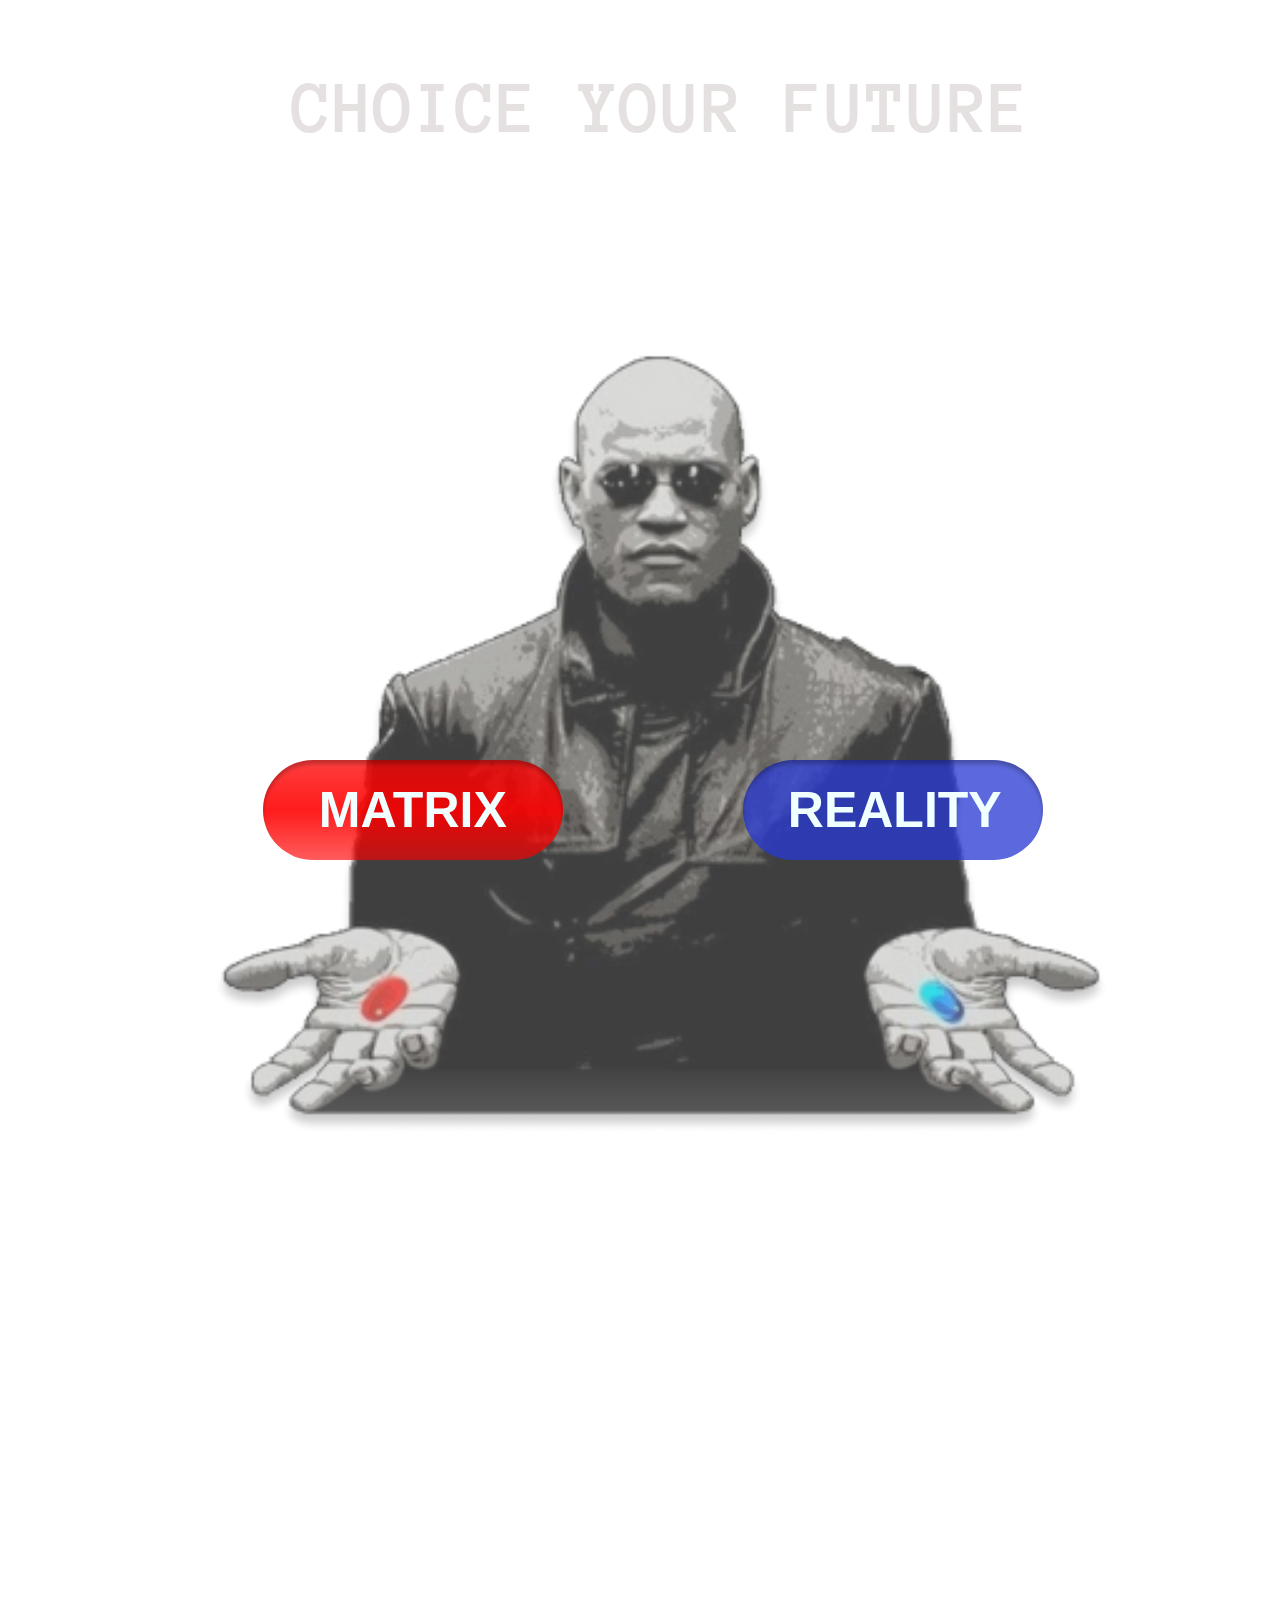
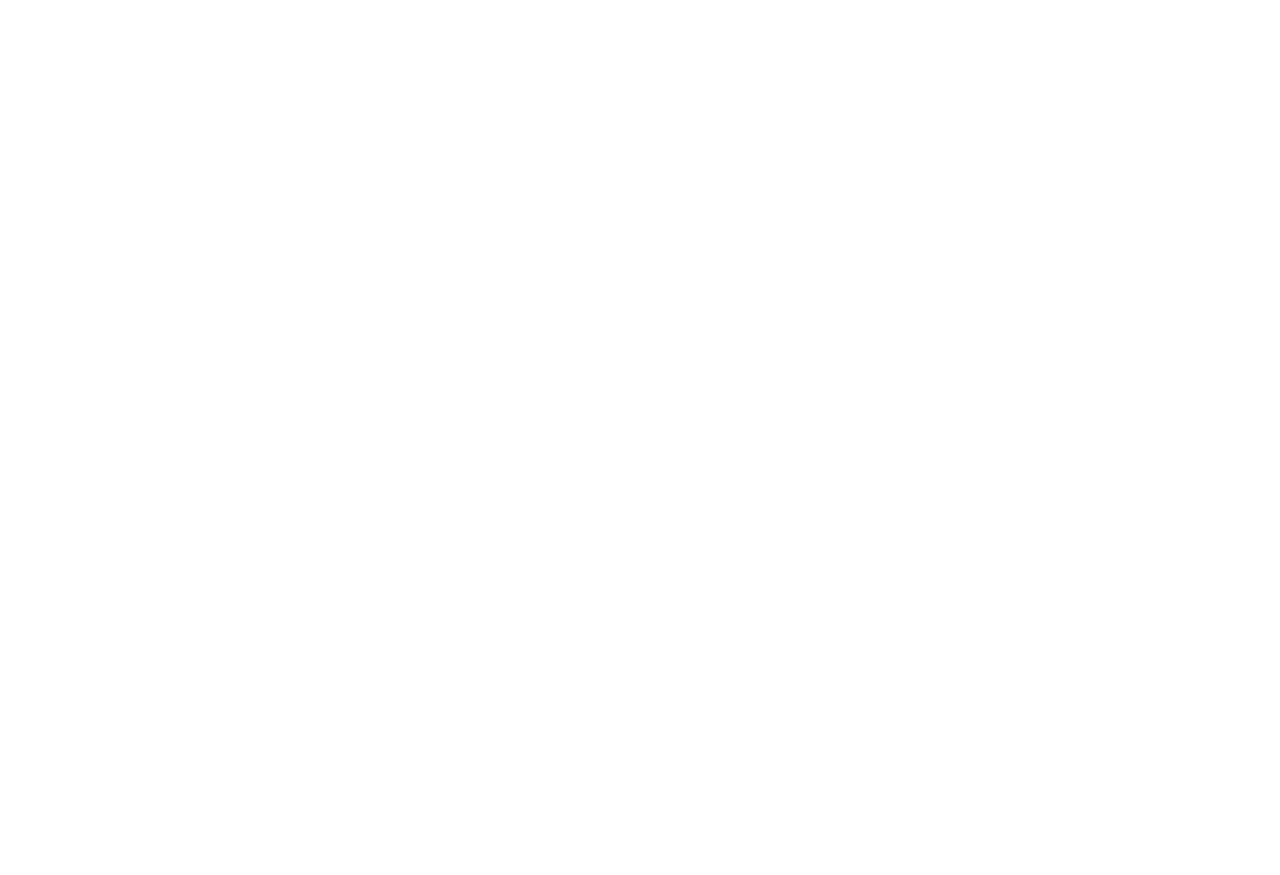
==== index.html @ 4d07c504 "home video" ====
<!DOCTYPE html>
<html lang="en">
<head>
  <meta charset="UTF-8">
  <meta name="viewport" content="width=device-width, initial-scale=1.0">
  <title>RULETA</title>
  <link rel="stylesheet" href="style.css">
  <link rel="icon" href="./imagenes/Matrix-Logo-PNG-Transparent-Image.png">
  <link rel="stylesheet" href="https://fonts.googleapis.com/css2?family=Anonymous+Pro:wght@400;700&display=swap">
</head>
<body onmouseover="playAudio()">
  <div>
    <video autoplay muted preload loop src="./imagenes/matrix_-_47802_1080p.mp4">
    </video>
  </div>
    <div class="CHOICE">
     <h2>CHOICE YOUR FUTURE</h2> 
    </div>
  <figure class="items">
    <img class="morfeo" src="./imagenes/Rectangle 5.png" alt="Imagen Morfeo">
    <section class="container-botoms">
        <button class="btnred">
          <a href="Matrix.html">MATRIX</a>
        </button>
        <button class="btnblue">
          <a href="Reality.html">REALITY</a>
        </button>
    </section>
  </figure>
  <audio id="hoverAudio" src="./imagenes/The Matrix Resurrections.mp3"></audio>
  <script>
    function playAudio() {
      var audio = document.getElementById('hoverAudio');
      audio.play();
    }
  </script>
    <script src="./main.js">
    </script>
</body>
</html>
---- style.css ----
body {
  font-family: Anonymous Pro;
  display: flex;
  flex-direction: column;
  align-items: center;
  /*background: url('./imagenes/matrix_-_47802_1080p.mp4');*/
 /*background-image: url('./imagenes/fondo\ home\ Matrix.jpeg');
  background-repeat: no-repeat;
  background-size: cover;*/
  margin-left: 50px;
  margin-buttom: 40%;
}
video {
  position: absolute;
  top: 0;
  left: 0;
  object-fit: cover;
  z-index: -1;
  width: 100vw; /* 100% del ancho de la ventana del navegador */
  height: 160vh;
  object-fit: cover;
}

figure{
  display: flex;
  flex-direction: column;
}

a {
  text-decoration: none;
  color: azure;
}

.morfeo {
  opacity: 0.8;
}

.CHOICE {
  color: rgb(229, 225, 225);
  display: flex;
  flex-direction: column;
  justify-content: space-evenly; /* Otra opción puede ser 'space-around' según tus necesidades */
  align-items: center;
  text-align: center;
  margin-top: 15%;
  font-size: 50px;
  font-weight: bold;
}

.container-botoms {
  display: flex;
  flex-direction: column;
  justify-content: center;
  align-items: center;
  font-size: 23px;
  border-radius: 5px;
  font-size: 20px;
}

.btnred {
  width: 200px;
  cursor: pointer;
  border: none;
  padding: 16px 45px;
  color: azure;
  font-size: 24px;
  font-weight: bold;
  border-radius: 98px;
  display: flex;
  justify-content: center;
  position: relative;
  align-items: center;
  background: linear-gradient(180deg, rgba(255, 0, 0, 0.76) 0%, rgba(255, 0, 0, 0.89) 50.52%, rgba(255, 0, 0, 0.64) 100%);
  mix-blend-mode: plus-lighter;
  box-shadow: 0px 4px 4px 0px rgba(0, 0, 0, 0.25) inset;
  text-decoration: none;
  margin-bottom: 6vh;
}

.btnblue {
  width: 200px;
  cursor: pointer;
  border: none;
  padding: 16px 45px;
  color: azure;
  font-size: 24px;
  font-weight: bold;
  border-radius: 98px;
  display: flex;
  position: relative;
  justify-content: center;
  align-items: center;
  background: linear-gradient(180deg, rgba(41, 58, 211, 0.76) 100%, rgba(41, 58, 211, 0.89) 100%, rgba(41, 58, 211, 0.64) 100%);
  mix-blend-mode: plus-lighter;
  box-shadow: 0px 4px 4px 0px rgba(0, 0, 0, 0.25) inset;
  margin-bottom: 8vh;
  text-decoration: none;
}

button.btnred:hover::before {
  content: "";
  position: absolute;
  top: 0;
  left: 0;
  z-index: -1;
  width: 100%;
  height: 100%;
  background: linear-gradient(45deg,
      green, darkred, darkgreen,
      darkred, green, darkred,
      darkgreen, darkred);
  background-size: 1500%;
  border-radius: 12px;
  filter: blur(28px);
  animation: glowing 20s linear infinite;
}

@keyframes glowing {
  0% {
    background-position: 0 0;
  }

  50% {
    background-position: 400% 0;
  }

  100% {
    background-position: 0 0;
  }
}

button.btnblue:hover::before {
  content: "";
  position: absolute;
  top: 0;
  left: 0;
  z-index: -1;
  width: 100%;
  height: 100%;
  background: linear-gradient(45deg,
      green, darkred, darkgreen,
      darkred, green, darkred,
      darkgreen, darkred);
  background-size: 1500%;
  border-radius: 12px;
  filter: blur(28px);
  animation: glowing 20s linear infinite;
}

@keyframes glowing {
  0% {
    background-position: 0 0;
  }

  50% {
    background-position: 400% 0;
  }

  100% {
    background-position: 0 0;
  }
}

@keyframes morfeoAnimation {
  0% {
    transform: translateY(0);
  }

  50% {
    transform: translateY(-30px);
  }

  100% {
    transform: translateY(0);
  }
}



@media screen and (min-width: 880px) {

  .morfeo {
    width: 250%; /* Ajusta el tamaño de la imagen según sea necesario */
    animation: morfeoAnimation 2s infinite;
  }
  video {
    position: absolute;
    top: 0;
    left: 0;
    object-fit: cover;
    z-index: -1;
    width: 100vw; /* 100% del ancho de la ventana del navegador */
    height: 275vh;
    object-fit: cover;
  }

  .items {
    margin: auto; /* Centra la imagen horizontalmente */
    display: flex;
    align-items: center;
    flex-direction: center;
  } 
  
  .CHOICE {
    flex-direction: row;
    justify-content: space-between;
    margin-top: auto; /* Ajusta el margen superior según sea necesario */
    animation: zoomIn 3s ease-in-out forwards;
    animation: zoomIn 3s ease-in-out forwards;
    }
    
    @keyframes zoomIn {
      0% {
        transform: scale(0.1);
      }
      100% {
        transform: scale(1.4);
      }
    }

  .container-botoms {
    z-index: 2;
    flex-direction: row; /* Mantiene los botones en la misma línea */
  }

  .btnred {
    margin-bottom: 75%; /* Elimina el margen inferior del botón rojo */
    margin-right: 55px; /* Ajusta el espacio entre los botones según sea necesario */
    width: 300px; 
    height: 100px; 
    font-size: 50px; 
  }

  .btnblue {
    margin-bottom: 75%; /* Elimina el margen inferior del botón azul */
    width: 300px; 
    height: 100px; 
    font-size: 50px; 
  }
  .container-botoms {
    position: absolute;
    top: 90%;
    left: 51%;
    transform: translate(-50%, -50%);
  }

  .btnred,
  .btnblue {
    display: inline-block;
    margin: 90px;
  }
}
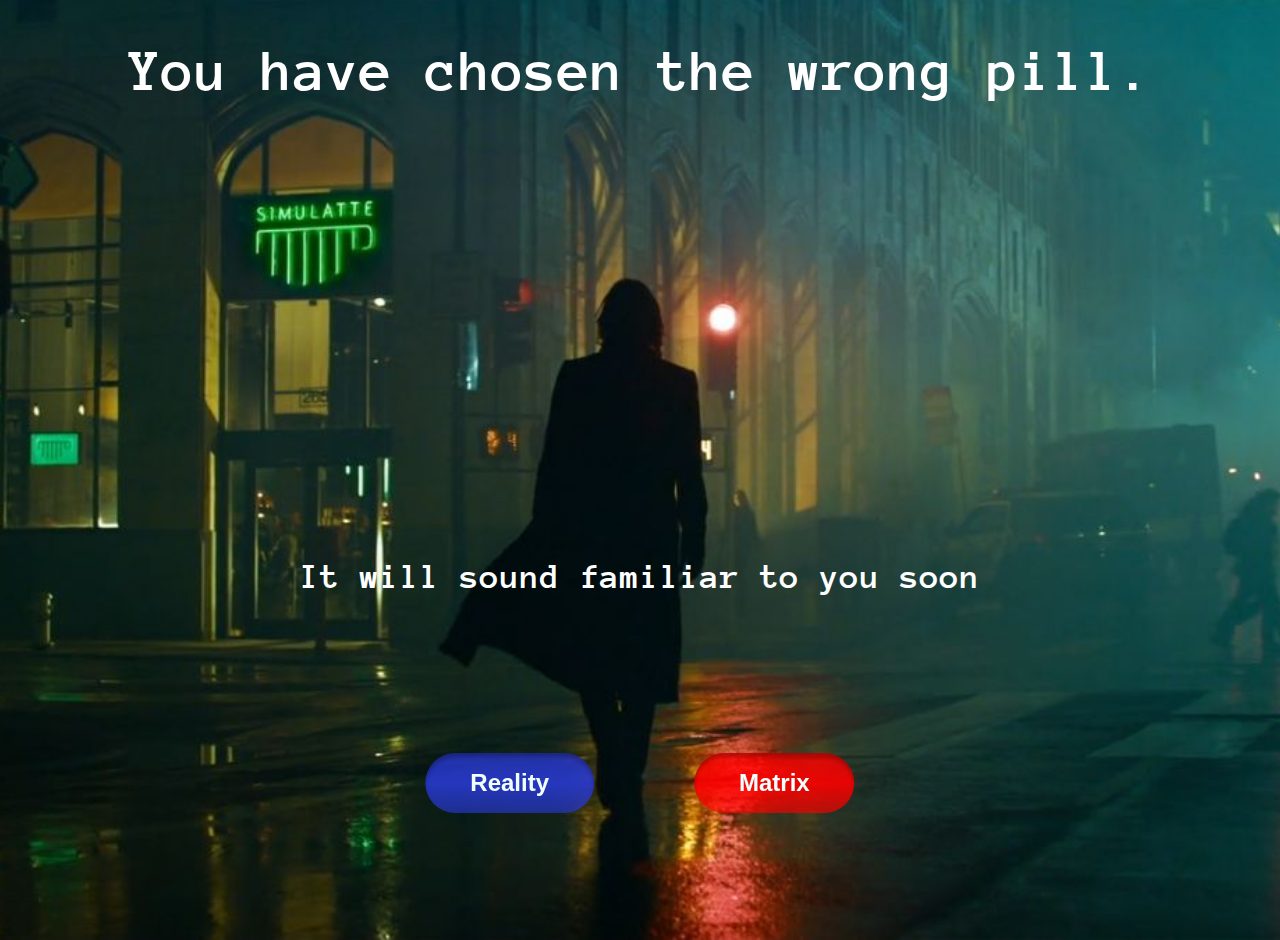
==== commit 58a8b76c: "screen3" ====
--- a/index.html
+++ b/index.html
@@ -1,46 +1,35 @@
 <!DOCTYPE html>
-<html lang="en">
-<head>
-  <meta charset="UTF-8">
-  <meta name="viewport" content="width=device-width, initial-scale=1.0">
-  <title>RULETA</title>
-  <link rel="stylesheet" href="style.css">
-  <link rel="icon" href="./imagenes/Matrix-Logo-PNG-Transparent-Image.png">
-  <link rel="stylesheet" href="https://fonts.googleapis.com/css2?family=Anonymous+Pro:wght@400;700&display=swap">
-</head>
-<body onmouseover="playAudio()">
-  <div>
-    <video autoplay muted preload loop src="./imagenes/matrix_-_47802_1080p.mp4">
-    </video>
-  </div>
-    <div class="CHOICE">
-     <h2>CHOICE YOUR FUTURE</h2> 
-    </div>
-  <figure class="items">
-    <img class="morfeo" src="./imagenes/Rectangle 5.png" alt="Imagen Morfeo">
-    <section class="container-botoms">
-        <button class="btnred">
-          <a href="Matrix.html">MATRIX</a>
-        </button>
-        <button class="btnblue">
-          <a href="Reality.html">REALITY</a>
-        </button>
-    </section>
-  </figure>
-  <audio id="hoverAudio" src="./imagenes/The Matrix Resurrections.mp3"></audio>
-  <script>
-    function playAudio() {
-      var audio = document.getElementById('hoverAudio');
-      audio.play();
-    }
-  </script>
-    <script src="./main.js">
-    </script>
-</body>
-</html>
+<html lang="es">
+    <head>
+        <meta charset="UTF-8">
+        <meta name="viewport" content="width=device-width, initial-scale=1.0">
+        <title>Título de tu Página</title>
+        <link rel="stylesheet" href="MatryxStyles.css">
+        <link rel="stylesheet"
+            href="https://fonts.googleapis.com/css2?family=Anonymous+Pro:wght@400;700&display=swap">
 
 
+    </head>
+    <body>
+        <header class="you">
+            <h1>You have chosen the wrong
+                pill.</h1>
+        </header>
 
-
-
-
+        <main>
+            <p class="familiar">It will sound
+                familiar  to you soon</p>
+            <section>
+                <div class="container-botoms">
+                    <article class="btn1">
+                        <button class="btnblue"><a href="index.html">Reality</a></button>
+                    </article>
+                    <article class="btn2">
+                        <button class="btnred"><a href="index.html">Matrix</a></button>
+                    </article>
+                </div>
+            </section>
+        </main>
+        
+    </body>
+</html>
--- a/MatryxStyles.css
+++ b/MatryxStyles.css
@@ -0,0 +1,184 @@
+body {
+    margin: 0;
+    padding: 0;
+    background-image: url(/imagenes/No_reality.jpg); /* Reemplaza 'ruta/de/tu/imagen.jpg' con la ubicación de tu imagen */
+    background-size: cover;
+    background-position: center;
+    background-repeat: no-repeat; 
+    height: 100vh; 
+    font-family: 'Anonymous Pro', monospace;
+    color:white;
+  }
+
+    .you {
+        text-align: center;
+        margin-top: 20px;
+        font-size: 30px;
+        animation: zoomIn 3s ease-in-out forwards;
+        width: 100%;
+      }
+      @keyframes zoomIn {
+        0% { transform: scale(0.1); }
+        100% { transform: scale(1); }
+      }
+
+.familiar {
+    font-size: 4vh;
+    position:absolute;
+    left:50%;
+    text-align: center;
+    top: 60%;
+    transform: translate(-50%, -50%);
+    font-weight: bold;
+    width: 100%;
+    white-space: pre-line; /* Permite saltos de línea */
+    }
+    
+
+
+.container-botoms{
+    position: absolute;
+    top: 85%;
+    left: 50%;
+    transform: translate(-50%, -50%);
+    display: block;
+    text-align: center;
+    padding: auto;
+    font-size: 23px;
+    cursor: pointer;
+    border-radius: 5px;
+    font-size: 20px;
+}
+.btnblue {
+    background: blue;
+    cursor: pointer;
+    border: none;
+    padding: 16px 45px;
+    color: azure;
+    font-size: 24px;
+    font-weight: bold;
+    position: relative;
+    border-radius: 98px;
+    background: linear-gradient(180deg, rgba(41, 58, 211, 0.76) 0%, rgba(41, 58, 211, 0.89) 50.52%, rgba(41, 58, 211, 0.64) 100%);
+    mix-blend-mode: plus-lighter;
+    box-shadow: 0px 4px 4px 0px rgba(0, 0, 0, 0.25) inset;
+    margin-top: 4vh;
+    text-decoration: none;
+    
+}
+
+.btnred {
+    background: red;
+    cursor: pointer;
+    border: none;
+    padding: 16px 45px;
+    color: azure;
+    font-size: 24px;
+    font-weight: bold;
+    position: relative;
+    border-radius: 98px;
+    background: linear-gradient(180deg, rgba(255, 0, 0, 0.76) 0%, rgba(255, 0, 0, 0.89) 50.52%, rgba(255, 0, 0, 0.64) 100%);
+    mix-blend-mode: plus-lighter;
+    box-shadow: 0px 4px 4px 0px rgba(0, 0, 0, 0.25) inset;
+    margin-top: 4vh;
+    text-decoration: none;
+}
+
+a {
+    text-decoration: none;
+    color: azure;
+}
+
+button.btnblue:hover::before{
+    content: "";
+    position: absolute;
+    top:0;
+    left:0;
+    z-index: -1;
+    width: 100%;
+    height: 100%;
+    background:linear-gradient(45deg,
+    green, darkred, darkgreen,
+    darkred, green, darkred,
+    darkgreen, darkred);
+    background-size: 1500%;
+    border-radius: 12px;
+    filter:blur(28px);
+    animation: glowing 20s linear infinite;
+}
+
+@keyframes glowing {
+    0% {
+        background-position: 0 0;
+    }
+
+    50% {
+        background-position: 400% 0;
+    }
+
+    100% {
+        background-position: 0 0;
+    }
+}
+
+button.btnred:hover::before{
+    content: "";
+    position: absolute;
+    top:0;
+    left:0;
+    z-index: -1;
+    width: 100%;
+    height: 100%;
+    background:linear-gradient(45deg,
+    green, darkred, darkgreen,
+    darkred, green, darkred,
+    darkgreen, darkred);
+    background-size: 1500%;
+    border-radius: 12px;
+    filter:blur(28px);
+    animation: glowing 20s linear infinite;
+}
+
+@keyframes glowing {
+    0% {
+        background-position: 0 0;
+    }
+
+    50% {
+        background-position: 400% 0;
+    }
+
+    100% {
+        background-position: 0 0;
+    }
+}
+
+
+    @media screen and (min-width: 720px) {
+        body {
+            background-clip: content-box; /* Puedes experimentar con otras opciones como padding-box o border-box */
+          }
+        .container-botoms {
+            display: flex;
+            justify-content: space-between;
+            
+        }
+    
+        .btnblue {
+            margin-right: 100px; /* Puedes ajustar el valor según sea necesario */
+        }
+    
+        .familiar {
+            white-space: nowrap;
+        }
+    }
+
+    @media screen and (min-width: 1440px){
+        
+    }
+
+
+
+   
+
+
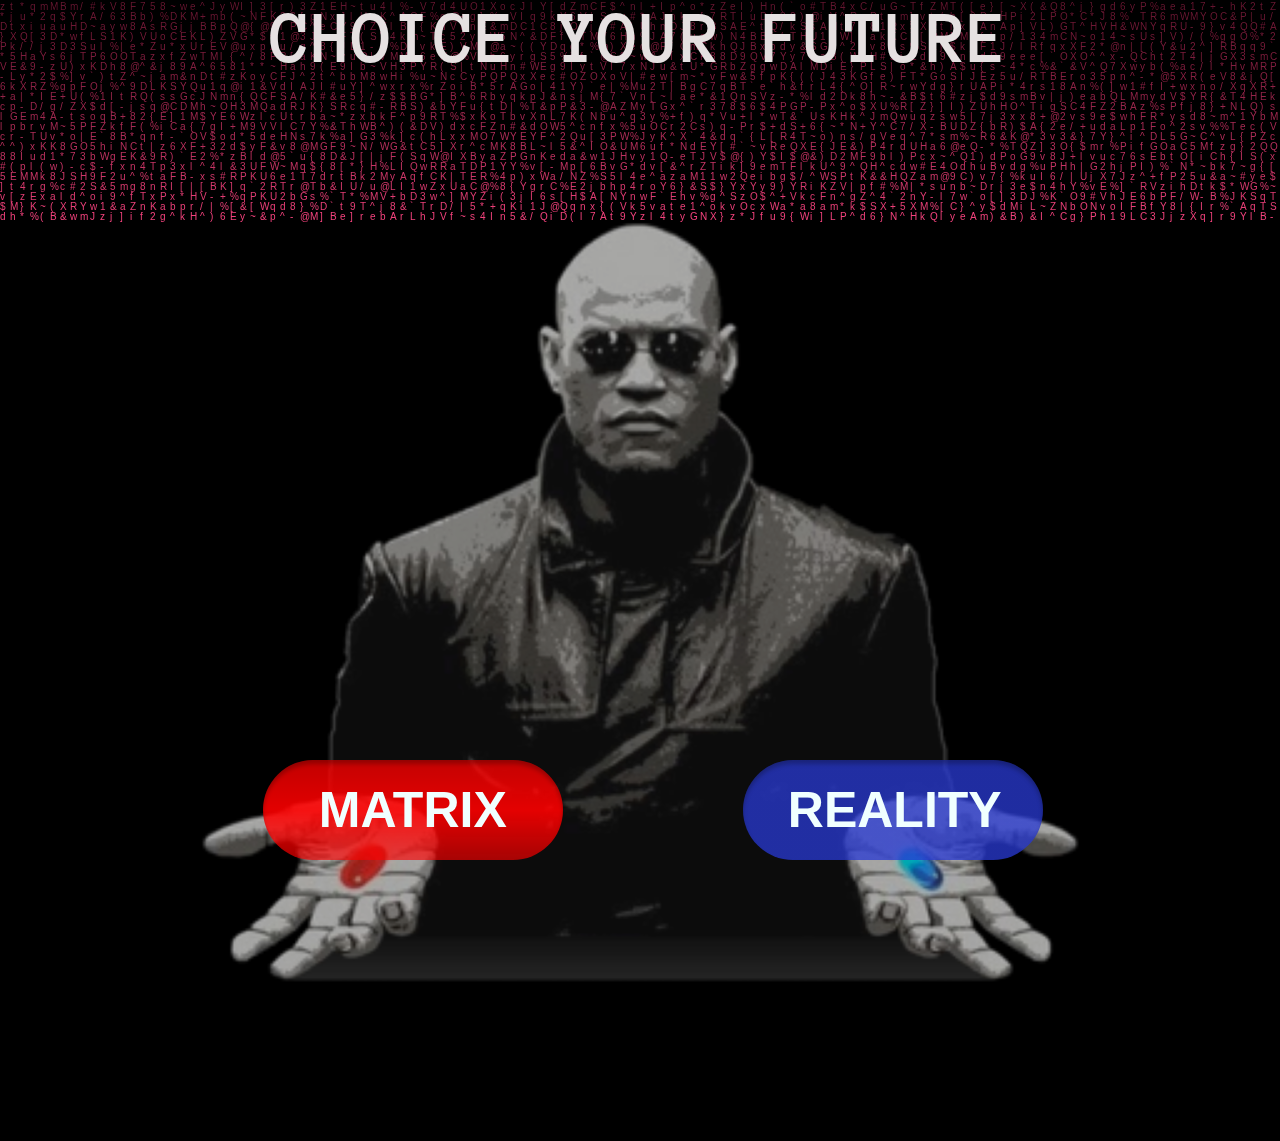
==== commit d82b28fa: "cambio de fondo" ====
--- a/index.html
+++ b/index.html
@@ -1,35 +1,45 @@
 <!DOCTYPE html>
-<html lang="es">
-    <head>
-        <meta charset="UTF-8">
-        <meta name="viewport" content="width=device-width, initial-scale=1.0">
-        <title>Título de tu Página</title>
-        <link rel="stylesheet" href="MatryxStyles.css">
-        <link rel="stylesheet"
-            href="https://fonts.googleapis.com/css2?family=Anonymous+Pro:wght@400;700&display=swap">
+<html lang="en">
+<head>
+  <meta charset="UTF-8">
+  <meta name="viewport" content="width=device-width, initial-scale=1.0">
+  <title>RULETA</title>
+  <link rel="stylesheet" href="style.css">
+  <link rel="icon" href="./imagenes/Matrix-Logo-PNG-Transparent-Image.png">
+  <link rel="stylesheet" href="https://fonts.googleapis.com/css2?family=Anonymous+Pro:wght@400;700&display=swap">
+</head>
+<body onmouseover="playAudio()">
+
+  <canvas id="c"></canvas>
+
+    <div class="CHOICE">
+     <h2>CHOICE YOUR FUTURE</h2> 
+    </div>
+  <figure class="items">
+    <img class="morfeo" src="./imagenes/Rectangle 5.png" alt="Imagen Morfeo">
+    <section class="container-botoms">
+        <button class="btnred">
+          <a href="Matrix.html">MATRIX</a>
+        </button>
+        <button class="btnblue">
+          <a href="Reality.html">REALITY</a>
+        </button>
+    </section>
+  </figure>
+  <audio id="hoverAudio" src="./imagenes/The Matrix Resurrections.mp3"></audio>
+  <script>
+    function playAudio() {
+      var audio = document.getElementById('hoverAudio');
+      audio.play();
+    }
+  </script>
+    <script src="./main.js">
+    </script>
+</body>
+</html>
 
 
-    </head>
-    <body>
-        <header class="you">
-            <h1>You have chosen the wrong
-                pill.</h1>
-        </header>
 
-        <main>
-            <p class="familiar">It will sound
-                familiar  to you soon</p>
-            <section>
-                <div class="container-botoms">
-                    <article class="btn1">
-                        <button class="btnblue"><a href="index.html">Reality</a></button>
-                    </article>
-                    <article class="btn2">
-                        <button class="btnred"><a href="index.html">Matrix</a></button>
-                    </article>
-                </div>
-            </section>
-        </main>
-        
-    </body>
-</html>
+
+
+
--- a/style.css
+++ b/style.css
@@ -0,0 +1,267 @@
+* {
+  margin: 0;
+  padding: 0;
+}
+
+body {
+  font-family: "Anonymous Pro", sans-serif;
+  display: flex;
+  flex-direction: column;
+  align-items: center;
+  margin: 0;
+  height: 100vh;
+  overflow: hidden; /* Evita que el contenido sobresalga de la ventana */
+  background: black;
+  position: relative; /* Asegura que el canvas sea posicionado relativo al body */
+}
+
+canvas {
+  position: absolute;
+  top: 0;
+  left: 0;
+  z-index: -1;
+  object-fit: cover;
+  width: 100vw;
+  height: 100vh;
+  object-fit: cover;
+}
+video {
+  position: absolute;
+  top: 0;
+  left: 0;
+  object-fit: cover;
+  z-index: -1;
+  width: 100vw; /* 100% del ancho de la ventana del navegador */
+  height: 160vh;
+  object-fit: cover;
+}
+
+figure{
+  display: flex;
+  flex-direction: column;
+}
+
+a {
+  text-decoration: none;
+  color: azure;
+}
+
+.morfeo {
+  opacity: 0.8;
+}
+
+.CHOICE {
+  color: rgb(229, 225, 225);
+  display: flex;
+  flex-direction: column;
+  justify-content: space-evenly; /* Otra opción puede ser 'space-around' según tus necesidades */
+  align-items: center;
+  text-align: center;
+  margin-top: 15%;
+  font-size: 50px;
+  font-weight: bold;
+}
+
+.container-botoms {
+  display: flex;
+  flex-direction: column;
+  justify-content: center;
+  align-items: center;
+  font-size: 23px;
+  border-radius: 5px;
+  font-size: 20px;
+}
+
+.btnred {
+  width: 200px;
+  cursor: pointer;
+  border: none;
+  padding: 16px 45px;
+  color: azure;
+  font-size: 24px;
+  font-weight: bold;
+  border-radius: 98px;
+  display: flex;
+  justify-content: center;
+  position: relative;
+  align-items: center;
+  background: linear-gradient(180deg, rgba(255, 0, 0, 0.76) 0%, rgba(255, 0, 0, 0.89) 50.52%, rgba(255, 0, 0, 0.64) 100%);
+  mix-blend-mode: plus-lighter;
+  box-shadow: 0px 4px 4px 0px rgba(0, 0, 0, 0.25) inset;
+  text-decoration: none;
+  margin-bottom: 6vh;
+}
+
+.btnblue {
+  width: 200px;
+  cursor: pointer;
+  border: none;
+  padding: 16px 45px;
+  color: azure;
+  font-size: 24px;
+  font-weight: bold;
+  border-radius: 98px;
+  display: flex;
+  position: relative;
+  justify-content: center;
+  align-items: center;
+  background: linear-gradient(180deg, rgba(41, 58, 211, 0.76) 100%, rgba(41, 58, 211, 0.89) 100%, rgba(41, 58, 211, 0.64) 100%);
+  mix-blend-mode: plus-lighter;
+  box-shadow: 0px 4px 4px 0px rgba(0, 0, 0, 0.25) inset;
+  margin-bottom: 8vh;
+  text-decoration: none;
+}
+
+button.btnred:hover::before {
+  content: "";
+  position: absolute;
+  top: 0;
+  left: 0;
+  z-index: -1;
+  width: 100%;
+  height: 100%;
+  background: linear-gradient(45deg,
+      green, darkred, darkgreen,
+      darkred, green, darkred,
+      darkgreen, darkred);
+  background-size: 1500%;
+  border-radius: 12px;
+  filter: blur(28px);
+  animation: glowing 20s linear infinite;
+}
+
+@keyframes glowing {
+  0% {
+    background-position: 0 0;
+  }
+
+  50% {
+    background-position: 400% 0;
+  }
+
+  100% {
+    background-position: 0 0;
+  }
+}
+
+button.btnblue:hover::before {
+  content: "";
+  position: absolute;
+  top: 0;
+  left: 0;
+  z-index: -1;
+  width: 100%;
+  height: 100%;
+  background: linear-gradient(45deg,
+      green, darkred, darkgreen,
+      darkred, green, darkred,
+      darkgreen, darkred);
+  background-size: 1500%;
+  border-radius: 12px;
+  filter: blur(28px);
+  animation: glowing 20s linear infinite;
+}
+
+@keyframes glowing {
+  0% {
+    background-position: 0 0;
+  }
+
+  50% {
+    background-position: 400% 0;
+  }
+
+  100% {
+    background-position: 0 0;
+  }
+}
+
+@keyframes morfeoAnimation {
+  0% {
+    transform: translateY(0);
+  }
+
+  50% {
+    transform: translateY(-30px);
+  }
+
+  100% {
+    transform: translateY(0);
+  }
+}
+
+
+
+@media screen and (min-width: 880px) {
+
+  .morfeo {
+    width: 250%; /* Ajusta el tamaño de la imagen según sea necesario */
+    animation: morfeoAnimation 2s infinite;
+  }
+  video {
+    position: absolute;
+    top: 0;
+    left: 0;
+    object-fit: cover;
+    z-index: -1;
+    width: 100vw; /* 100% del ancho de la ventana del navegador */
+    height: 275vh;
+    object-fit: cover;
+  }
+
+  .items {
+    margin: auto; /* Centra la imagen horizontalmente */
+    display: flex;
+    align-items: center;
+    flex-direction: center;
+  } 
+  
+  .CHOICE {
+    flex-direction: row;
+    justify-content: space-between;
+    margin-top: auto; /* Ajusta el margen superior según sea necesario */
+    animation: zoomIn 3s ease-in-out forwards;
+    animation: zoomIn 3s ease-in-out forwards;
+    }
+    
+    @keyframes zoomIn {
+      0% {
+        transform: scale(0.1);
+      }
+      100% {
+        transform: scale(1.4);
+      }
+    }
+
+  .container-botoms {
+    z-index: 2;
+    flex-direction: row; /* Mantiene los botones en la misma línea */
+  }
+
+  .btnred {
+    margin-bottom: 75%; /* Elimina el margen inferior del botón rojo */
+    margin-right: 55px; /* Ajusta el espacio entre los botones según sea necesario */
+    width: 300px; 
+    height: 100px; 
+    font-size: 50px; 
+  }
+
+  .btnblue {
+    margin-bottom: 75%; /* Elimina el margen inferior del botón azul */
+    width: 300px; 
+    height: 100px; 
+    font-size: 50px; 
+  }
+  .container-botoms {
+    position: absolute;
+    top: 90%;
+    left: 51%;
+    transform: translate(-50%, -50%);
+  }
+
+  .btnred,
+  .btnblue {
+    display: inline-block;
+    margin: 90px;
+  }
+}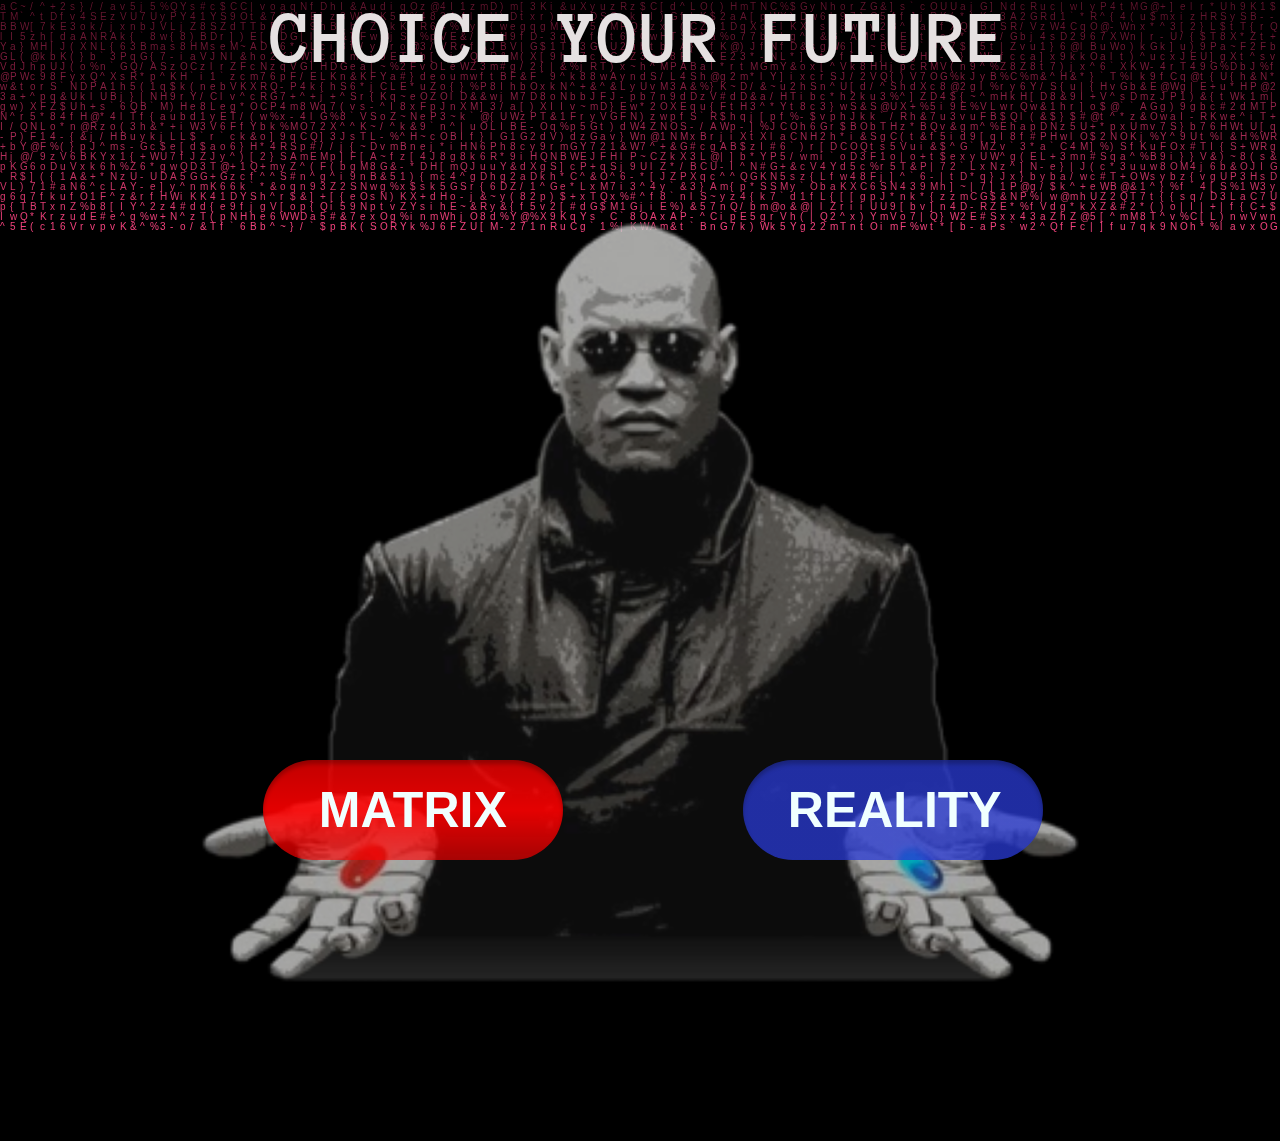
==== commit f634d834: "merge joaco 1" ====
--- a/index.html
+++ b/index.html
@@ -19,10 +19,10 @@
     <img class="morfeo" src="./imagenes/Rectangle 5.png" alt="Imagen Morfeo">
     <section class="container-botoms">
         <button class="btnred">
-          <a href="Matrix.html">MATRIX</a>
+          <a href="MATRIX.html">MATRIX</a>
         </button>
         <button class="btnblue">
-          <a href="Reality.html">REALITY</a>
+          <a href="/Reality/Reality.html">REALITY</a>
         </button>
     </section>
   </figure>
@@ -43,3 +43,4 @@
 
 
 
+
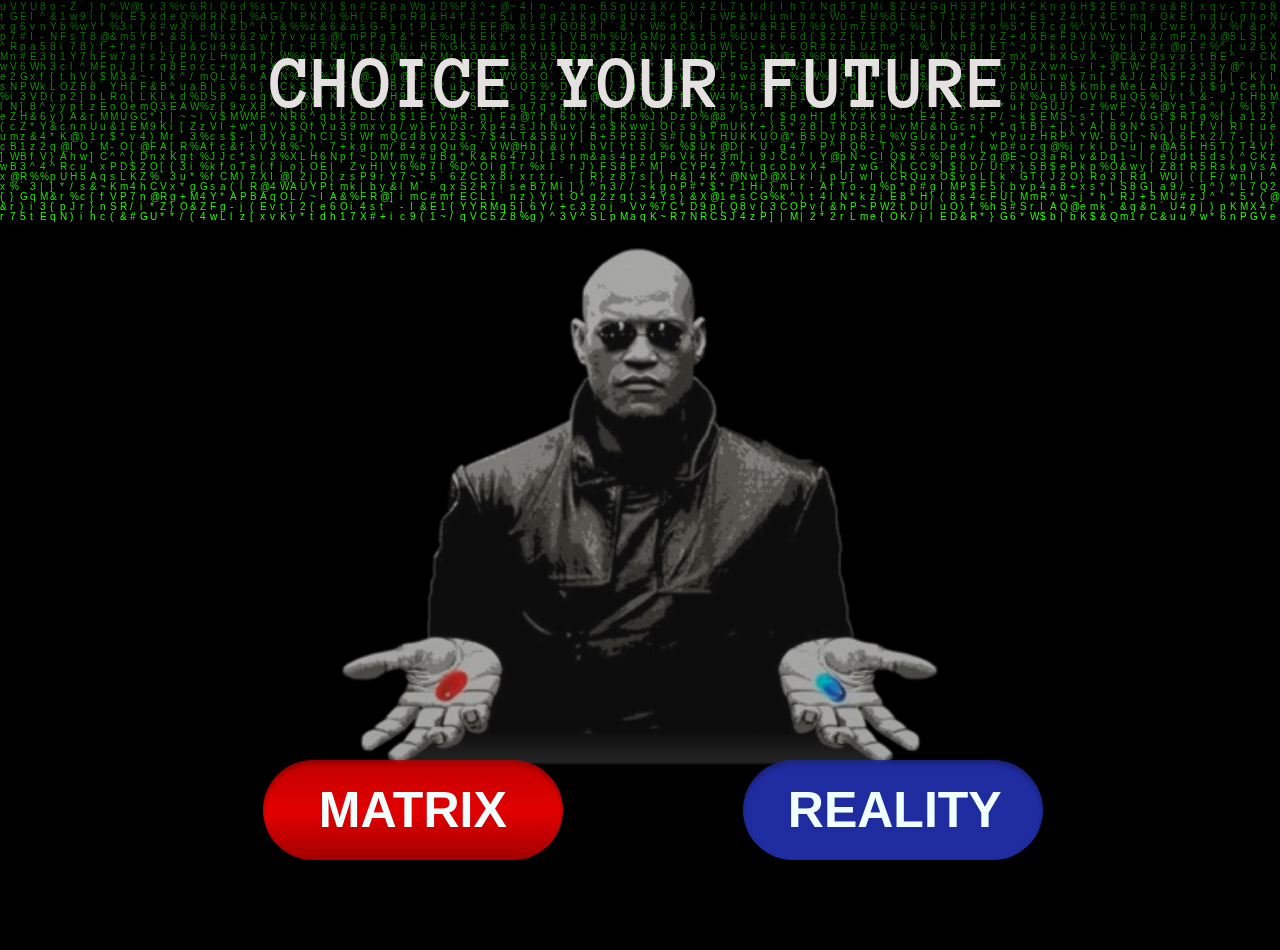
==== commit 43032c3c: "merge joaco final" ====
--- a/index.html
+++ b/index.html
@@ -22,7 +22,7 @@
           <a href="MATRIX.html">MATRIX</a>
         </button>
         <button class="btnblue">
-          <a href="/Reality/Reality.html">REALITY</a>
+          <a href="./Reality/Reality.html">REALITY</a>
         </button>
     </section>
   </figure>
--- a/style.css
+++ b/style.css
@@ -2,7 +2,6 @@
   margin: 0;
   padding: 0;
 }
-
 body {
   font-family: "Anonymous Pro", sans-serif;
   display: flex;
@@ -14,7 +13,6 @@
   background: black;
   position: relative; /* Asegura que el canvas sea posicionado relativo al body */
 }
-
 canvas {
   position: absolute;
   top: 0;
@@ -57,9 +55,14 @@
   justify-content: space-evenly; /* Otra opción puede ser 'space-around' según tus necesidades */
   align-items: center;
   text-align: center;
-  margin-top: 15%;
+  margin-top: 5%;
   font-size: 50px;
   font-weight: bold;
+  animation: zoomIn 3s ease-in-out forwards;
+}
+@keyframes zoomIn {
+  0% { transform: scale(0.1); }
+  100% { transform: scale(0.9); }
 }
 
 .container-botoms {
@@ -192,10 +195,10 @@
 
 
 
-@media screen and (min-width: 880px) {
+@media screen and (min-width: 720px) {
 
   .morfeo {
-    width: 250%; /* Ajusta el tamaño de la imagen según sea necesario */
+    width: 200%; /* Ajusta el tamaño de la imagen según sea necesario */
     animation: morfeoAnimation 2s infinite;
   }
   video {
@@ -221,6 +224,79 @@
     justify-content: space-between;
     margin-top: auto; /* Ajusta el margen superior según sea necesario */
     animation: zoomIn 3s ease-in-out forwards;
+
+    }
+    
+    @keyframes zoomIn {
+      0% {
+        transform: scale(0.1);
+      }
+      100% {
+        transform: scale(0.9);
+      }
+    }
+
+  .container-botoms {
+    z-index: 2;
+    flex-direction: row; /* Mantiene los botones en la misma línea */
+  }
+
+  .btnred {
+    margin-bottom: 75%; /* Elimina el margen inferior del botón rojo */
+    margin-right: 55px; /* Ajusta el espacio entre los botones según sea necesario */
+    width: 300px; 
+    height: 100px; 
+    font-size: 50px; 
+  }
+
+  .btnblue {
+    margin-bottom: 75%; /* Elimina el margen inferior del botón azul */
+    width: 300px; 
+    height: 100px; 
+    font-size: 50px; 
+  }
+  .container-botoms {
+    position: absolute;
+    top: 90%;
+    left: 51%;
+    transform: translate(-50%, -50%);
+  }
+
+  .btnred,
+  .btnblue {
+    display: inline-block;
+    margin: 90px;
+  }
+}
+
+@media screen and (min-width: 990px) {
+
+  .morfeo {
+    width: 170%; /* Ajusta el tamaño de la imagen según sea necesario */
+    animation: morfeoAnimation 2s infinite;
+  }
+  video {
+    position: absolute;
+    top: 0;
+    left: 0;
+    object-fit: cover;
+    z-index: -1;
+    width: 100vw; /* 100% del ancho de la ventana del navegador */
+    height: 275vh;
+    object-fit: cover;
+  }
+
+  .items {
+    margin: auto; /* Centra la imagen horizontalmente */
+    display: flex;
+    align-items: center;
+    flex-direction: center;
+  } 
+  
+  .CHOICE {
+    flex-direction: row;
+    justify-content: space-between;
+    margin-top: 45px; /* Ajusta el margen superior según sea necesario */
     animation: zoomIn 3s ease-in-out forwards;
     }
     
@@ -229,7 +305,7 @@
         transform: scale(0.1);
       }
       100% {
-        transform: scale(1.4);
+        transform: scale(0.9);
       }
     }
 
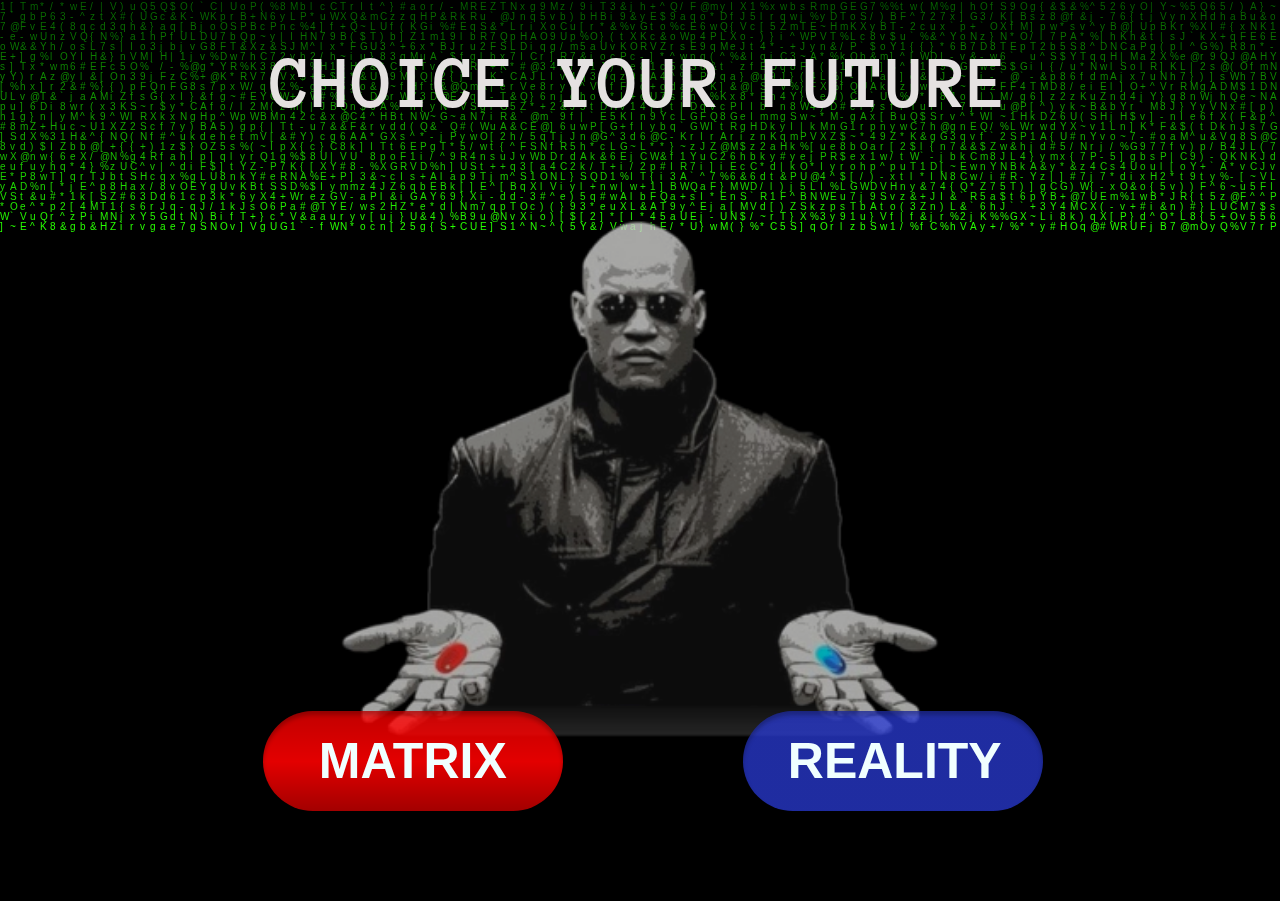
==== commit aab6e067: "hotfix3" ====
--- a/index.html
+++ b/index.html
@@ -17,6 +17,8 @@
     </div>
   <figure class="items">
     <img class="morfeo" src="./imagenes/Rectangle 5.png" alt="Imagen Morfeo">
+  </figure>
+
     <section class="container-botoms">
         <button class="btnred">
           <a href="MATRIX.html">MATRIX</a>
@@ -25,7 +27,7 @@
           <a href="./Reality/Reality.html">REALITY</a>
         </button>
     </section>
-  </figure>
+
   <audio id="hoverAudio" src="./imagenes/The Matrix Resurrections.mp3"></audio>
   <script>
     function playAudio() {
--- a/style.css
+++ b/style.css
@@ -8,8 +8,7 @@
   flex-direction: column;
   align-items: center;
   margin: 0;
-  height: 100vh;
-  overflow: hidden; /* Evita que el contenido sobresalga de la ventana */
+
   background: black;
   position: relative; /* Asegura que el canvas sea posicionado relativo al body */
 }
@@ -23,16 +22,7 @@
   height: 100vh;
   object-fit: cover;
 }
-video {
-  position: absolute;
-  top: 0;
-  left: 0;
-  object-fit: cover;
-  z-index: -1;
-  width: 100vw; /* 100% del ancho de la ventana del navegador */
-  height: 160vh;
-  object-fit: cover;
-}
+
 
 figure{
   display: flex;
@@ -68,11 +58,12 @@
 .container-botoms {
   display: flex;
   flex-direction: column;
-  justify-content: center;
+  justify-content: space-between;
   align-items: center;
   font-size: 23px;
   border-radius: 5px;
-  font-size: 20px;
+  margin-bottom: 200px;
+  
 }
 
 .btnred {
@@ -92,7 +83,8 @@
   mix-blend-mode: plus-lighter;
   box-shadow: 0px 4px 4px 0px rgba(0, 0, 0, 0.25) inset;
   text-decoration: none;
-  margin-bottom: 6vh;
+  margin-bottom: 20px;
+
 }
 
 .btnblue {
@@ -111,7 +103,7 @@
   background: linear-gradient(180deg, rgba(41, 58, 211, 0.76) 100%, rgba(41, 58, 211, 0.89) 100%, rgba(41, 58, 211, 0.64) 100%);
   mix-blend-mode: plus-lighter;
   box-shadow: 0px 4px 4px 0px rgba(0, 0, 0, 0.25) inset;
-  margin-bottom: 8vh;
+
   text-decoration: none;
 }
 
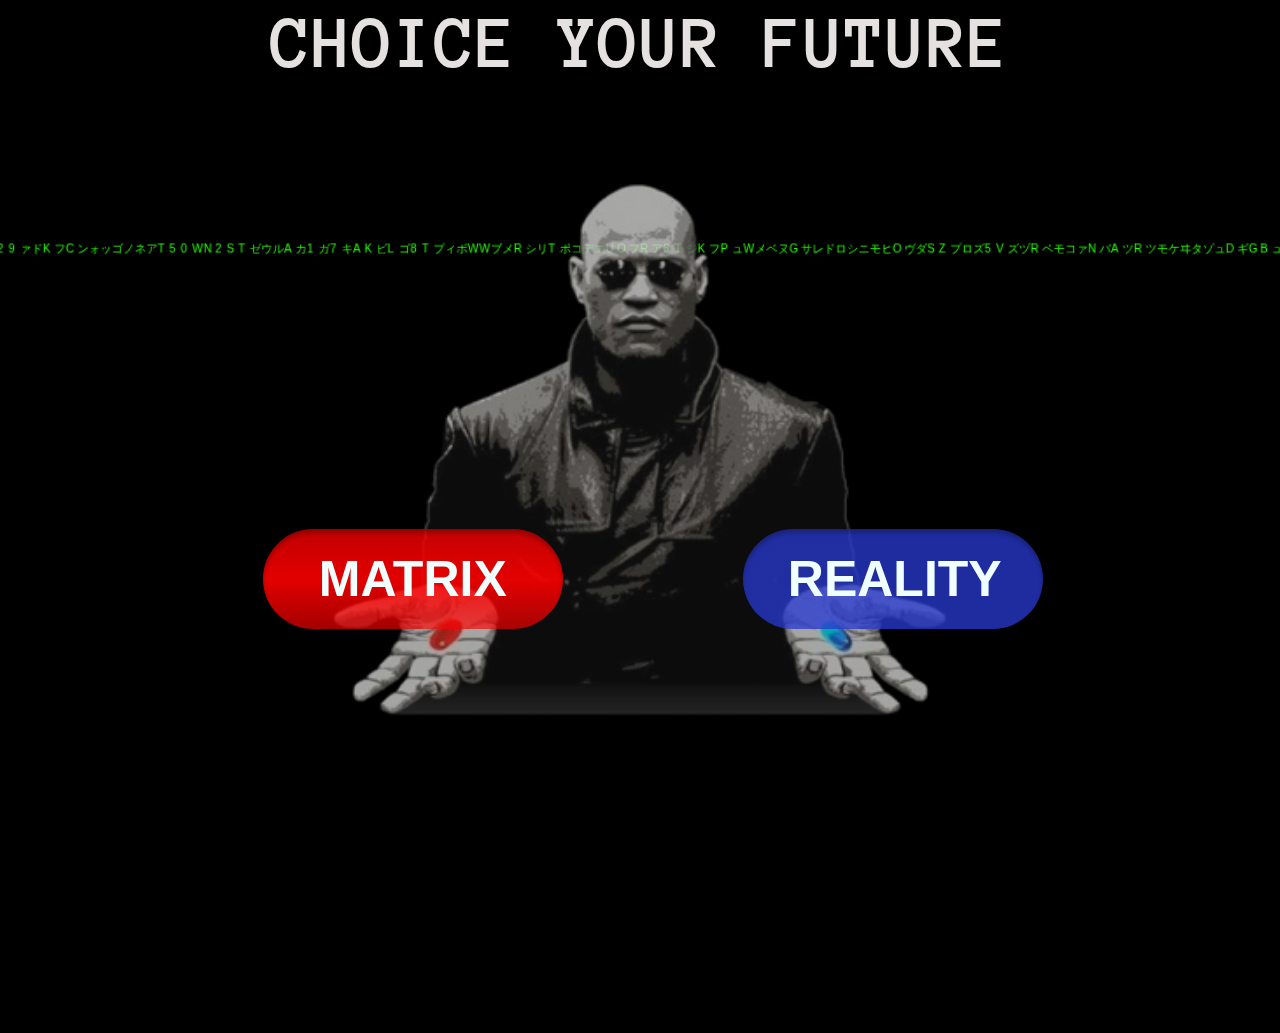
==== commit 4a9f4b6b: "final video" ====
--- a/index.html
+++ b/index.html
@@ -10,7 +10,9 @@
 </head>
 <body onmouseover="playAudio()">
 
-  <canvas id="c"></canvas>
+  <canvas id="c" width="100" height="300">
+    
+  </canvas>
 
     <div class="CHOICE">
      <h2>CHOICE YOUR FUTURE</h2> 
@@ -18,16 +20,15 @@
   <figure class="items">
     <img class="morfeo" src="./imagenes/Rectangle 5.png" alt="Imagen Morfeo">
   </figure>
-
-    <section class="container-botoms">
+  <section class="container-botoms">
         <button class="btnred">
-          <a href="MATRIX.html">MATRIX</a>
+          <a href="Matrix.html">MATRIX</a>
         </button>
         <button class="btnblue">
-          <a href="./Reality/Reality.html">REALITY</a>
+          <a href="Reality.html">REALITY</a>
         </button>
     </section>
-
+ 
   <audio id="hoverAudio" src="./imagenes/The Matrix Resurrections.mp3"></audio>
   <script>
     function playAudio() {
@@ -45,4 +46,3 @@
 
 
 
-
--- a/style.css
+++ b/style.css
@@ -1,26 +1,30 @@
-* {
+html, body {
   margin: 0;
   padding: 0;
-}
+  overflow: scroll;
+}
+
 body {
   font-family: "Anonymous Pro", sans-serif;
   display: flex;
   flex-direction: column;
   align-items: center;
   margin: 0;
-
-  background: black;
+  background-color: black;
+  overflow: scroll;
+  /* overflow: hidden;Evita que el contenido sobresalga de la ventana */
   position: relative; /* Asegura que el canvas sea posicionado relativo al body */
 }
 canvas {
+  display: block;
+  margin: 0;
   position: absolute;
   top: 0;
   left: 0;
   z-index: -1;
   object-fit: cover;
-  width: 100vw;
-  height: 100vh;
-  object-fit: cover;
+  width: 100%;
+  height: 125%;
 }
 
 
@@ -36,7 +40,13 @@
 
 .morfeo {
   opacity: 0.8;
-}
+  
+}
+
+h2 {
+  margin: 0;
+  padding: 0;
+} 
 
 .CHOICE {
   color: rgb(229, 225, 225);
@@ -45,7 +55,6 @@
   justify-content: space-evenly; /* Otra opción puede ser 'space-around' según tus necesidades */
   align-items: center;
   text-align: center;
-  margin-top: 5%;
   font-size: 50px;
   font-weight: bold;
   animation: zoomIn 3s ease-in-out forwards;
@@ -58,12 +67,12 @@
 .container-botoms {
   display: flex;
   flex-direction: column;
-  justify-content: space-between;
+  justify-content: center;
   align-items: center;
   font-size: 23px;
   border-radius: 5px;
-  margin-bottom: 200px;
-  
+  font-size: 20px;
+  overflow: hidden;
 }
 
 .btnred {
@@ -83,8 +92,7 @@
   mix-blend-mode: plus-lighter;
   box-shadow: 0px 4px 4px 0px rgba(0, 0, 0, 0.25) inset;
   text-decoration: none;
-  margin-bottom: 20px;
-
+  margin-bottom: 6vh;
 }
 
 .btnblue {
@@ -103,7 +111,7 @@
   background: linear-gradient(180deg, rgba(41, 58, 211, 0.76) 100%, rgba(41, 58, 211, 0.89) 100%, rgba(41, 58, 211, 0.64) 100%);
   mix-blend-mode: plus-lighter;
   box-shadow: 0px 4px 4px 0px rgba(0, 0, 0, 0.25) inset;
-
+  margin-bottom: 8vh;
   text-decoration: none;
 }
 
@@ -190,19 +198,10 @@
 @media screen and (min-width: 720px) {
 
   .morfeo {
-    width: 200%; /* Ajusta el tamaño de la imagen según sea necesario */
+    width: 175%; /* Ajusta el tamaño de la imagen según sea necesario */
     animation: morfeoAnimation 2s infinite;
   }
-  video {
-    position: absolute;
-    top: 0;
-    left: 0;
-    object-fit: cover;
-    z-index: -1;
-    width: 100vw; /* 100% del ancho de la ventana del navegador */
-    height: 275vh;
-    object-fit: cover;
-  }
+
 
   .items {
     margin: auto; /* Centra la imagen horizontalmente */
@@ -214,81 +213,7 @@
   .CHOICE {
     flex-direction: row;
     justify-content: space-between;
-    margin-top: auto; /* Ajusta el margen superior según sea necesario */
-    animation: zoomIn 3s ease-in-out forwards;
-
-    }
-    
-    @keyframes zoomIn {
-      0% {
-        transform: scale(0.1);
-      }
-      100% {
-        transform: scale(0.9);
-      }
-    }
-
-  .container-botoms {
-    z-index: 2;
-    flex-direction: row; /* Mantiene los botones en la misma línea */
-  }
-
-  .btnred {
-    margin-bottom: 75%; /* Elimina el margen inferior del botón rojo */
-    margin-right: 55px; /* Ajusta el espacio entre los botones según sea necesario */
-    width: 300px; 
-    height: 100px; 
-    font-size: 50px; 
-  }
-
-  .btnblue {
-    margin-bottom: 75%; /* Elimina el margen inferior del botón azul */
-    width: 300px; 
-    height: 100px; 
-    font-size: 50px; 
-  }
-  .container-botoms {
-    position: absolute;
-    top: 90%;
-    left: 51%;
-    transform: translate(-50%, -50%);
-  }
-
-  .btnred,
-  .btnblue {
-    display: inline-block;
-    margin: 90px;
-  }
-}
-
-@media screen and (min-width: 990px) {
-
-  .morfeo {
-    width: 170%; /* Ajusta el tamaño de la imagen según sea necesario */
-    animation: morfeoAnimation 2s infinite;
-  }
-  video {
-    position: absolute;
-    top: 0;
-    left: 0;
-    object-fit: cover;
-    z-index: -1;
-    width: 100vw; /* 100% del ancho de la ventana del navegador */
-    height: 275vh;
-    object-fit: cover;
-  }
-
-  .items {
-    margin: auto; /* Centra la imagen horizontalmente */
-    display: flex;
-    align-items: center;
-    flex-direction: center;
-  } 
-  
-  .CHOICE {
-    flex-direction: row;
-    justify-content: space-between;
-    margin-top: 45px; /* Ajusta el margen superior según sea necesario */
+    margin-top: 5px; /* Ajusta el margen superior según sea necesario */
     animation: zoomIn 3s ease-in-out forwards;
     }
     
@@ -322,7 +247,7 @@
   }
   .container-botoms {
     position: absolute;
-    top: 90%;
+    top: 70%;
     left: 51%;
     transform: translate(-50%, -50%);
   }
@@ -332,4 +257,68 @@
     display: inline-block;
     margin: 90px;
   }
+}
+
+@media screen and (min-width: 990px) {
+
+  .morfeo {
+    width: 175%; /* Ajusta el tamaño de la imagen según sea necesario */
+    animation: morfeoAnimation 2s infinite;
+  }
+
+
+  .items {
+    margin: auto; /* Centra la imagen horizontalmente */
+    display: flex;
+    align-items: center;
+    flex-direction: center;
+  } 
+  
+  .CHOICE {
+    flex-direction: row;
+    justify-content: space-between;
+    margin-top: 5px; /* Ajusta el margen superior según sea necesario */
+    animation: zoomIn 3s ease-in-out forwards;
+    }
+    
+    @keyframes zoomIn {
+      0% {
+        transform: scale(0.1);
+      }
+      100% {
+        transform: scale(0.9);
+      }
+    }
+
+  .container-botoms {
+    z-index: 2;
+    flex-direction: row; /* Mantiene los botones en la misma línea */
+  }
+
+  .btnred {
+    margin-bottom: 75%; /* Elimina el margen inferior del botón rojo */
+    margin-right: 55px; /* Ajusta el espacio entre los botones según sea necesario */
+    width: 300px; 
+    height: 100px; 
+    font-size: 50px; 
+  }
+
+  .btnblue {
+    margin-bottom: 75%; /* Elimina el margen inferior del botón azul */
+    width: 300px; 
+    height: 100px; 
+    font-size: 50px; 
+  }
+  .container-botoms {
+    position: absolute;
+    top: 70%;
+    left: 51%;
+    transform: translate(-50%, -50%);
+  }
+
+  .btnred,
+  .btnblue {
+    display: inline-block;
+    margin: 90px;
+  }
 }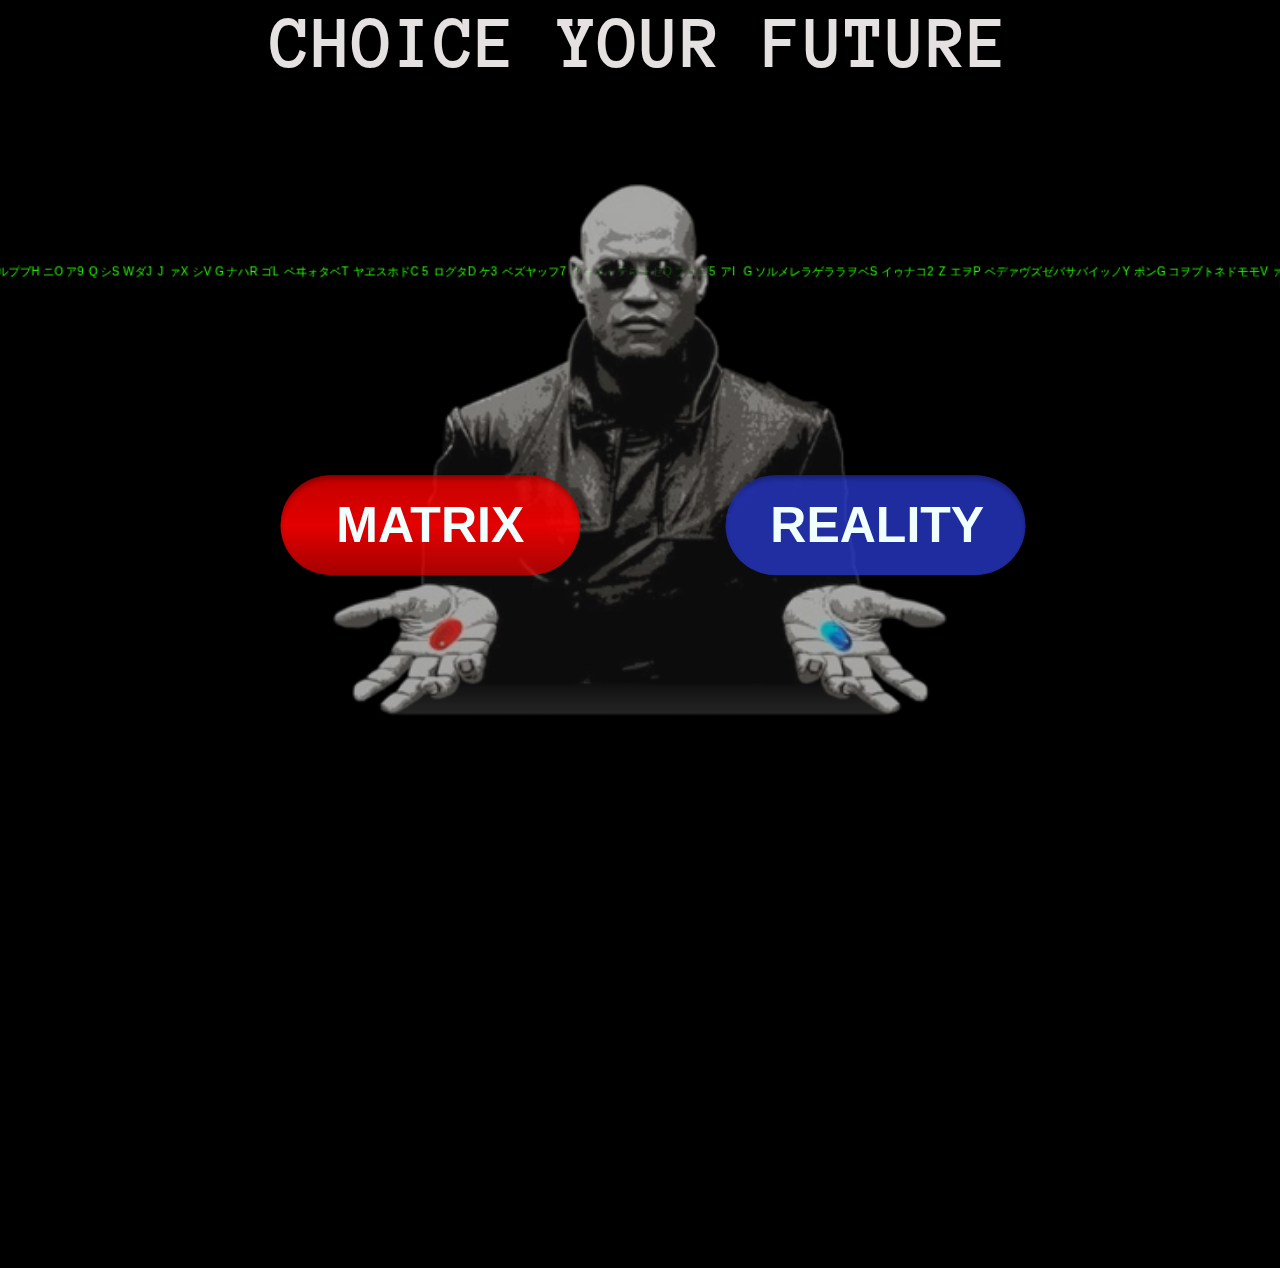
==== commit 12d2a1cd: "VersionFinal" ====
--- a/index.html
+++ b/index.html
@@ -22,10 +22,10 @@
   </figure>
   <section class="container-botoms">
         <button class="btnred">
-          <a href="Matrix.html">MATRIX</a>
+          <a href="MATRIX.html">MATRIX</a>
         </button>
         <button class="btnblue">
-          <a href="Reality.html">REALITY</a>
+          <a href="./Reality/Reality.html">REALITY</a>
         </button>
     </section>
  
@@ -46,3 +46,4 @@
 
 
 
+
--- a/style.css
+++ b/style.css
@@ -1,7 +1,6 @@
 html, body {
   margin: 0;
   padding: 0;
-  overflow: scroll;
 }
 
 body {
@@ -11,7 +10,7 @@
   align-items: center;
   margin: 0;
   background-color: black;
-  overflow: scroll;
+
   /* overflow: hidden;Evita que el contenido sobresalga de la ventana */
   position: relative; /* Asegura que el canvas sea posicionado relativo al body */
 }
@@ -28,6 +27,7 @@
 }
 
 
+
 figure{
   display: flex;
   flex-direction: column;
@@ -67,7 +67,7 @@
 .container-botoms {
   display: flex;
   flex-direction: column;
-  justify-content: center;
+  justify-content: space-between;
   align-items: center;
   font-size: 23px;
   border-radius: 5px;
@@ -92,7 +92,8 @@
   mix-blend-mode: plus-lighter;
   box-shadow: 0px 4px 4px 0px rgba(0, 0, 0, 0.25) inset;
   text-decoration: none;
-  margin-bottom: 6vh;
+  margin-bottom: 20px;
+
 }
 
 .btnblue {
@@ -111,7 +112,7 @@
   background: linear-gradient(180deg, rgba(41, 58, 211, 0.76) 100%, rgba(41, 58, 211, 0.89) 100%, rgba(41, 58, 211, 0.64) 100%);
   mix-blend-mode: plus-lighter;
   box-shadow: 0px 4px 4px 0px rgba(0, 0, 0, 0.25) inset;
-  margin-bottom: 8vh;
+
   text-decoration: none;
 }
 
@@ -311,7 +312,8 @@
   }
   .container-botoms {
     position: absolute;
-    top: 70%;
+    top: 100%;
+    
     left: 51%;
     transform: translate(-50%, -50%);
   }
@@ -319,6 +321,6 @@
   .btnred,
   .btnblue {
     display: inline-block;
-    margin: 90px;
+
   }
 }